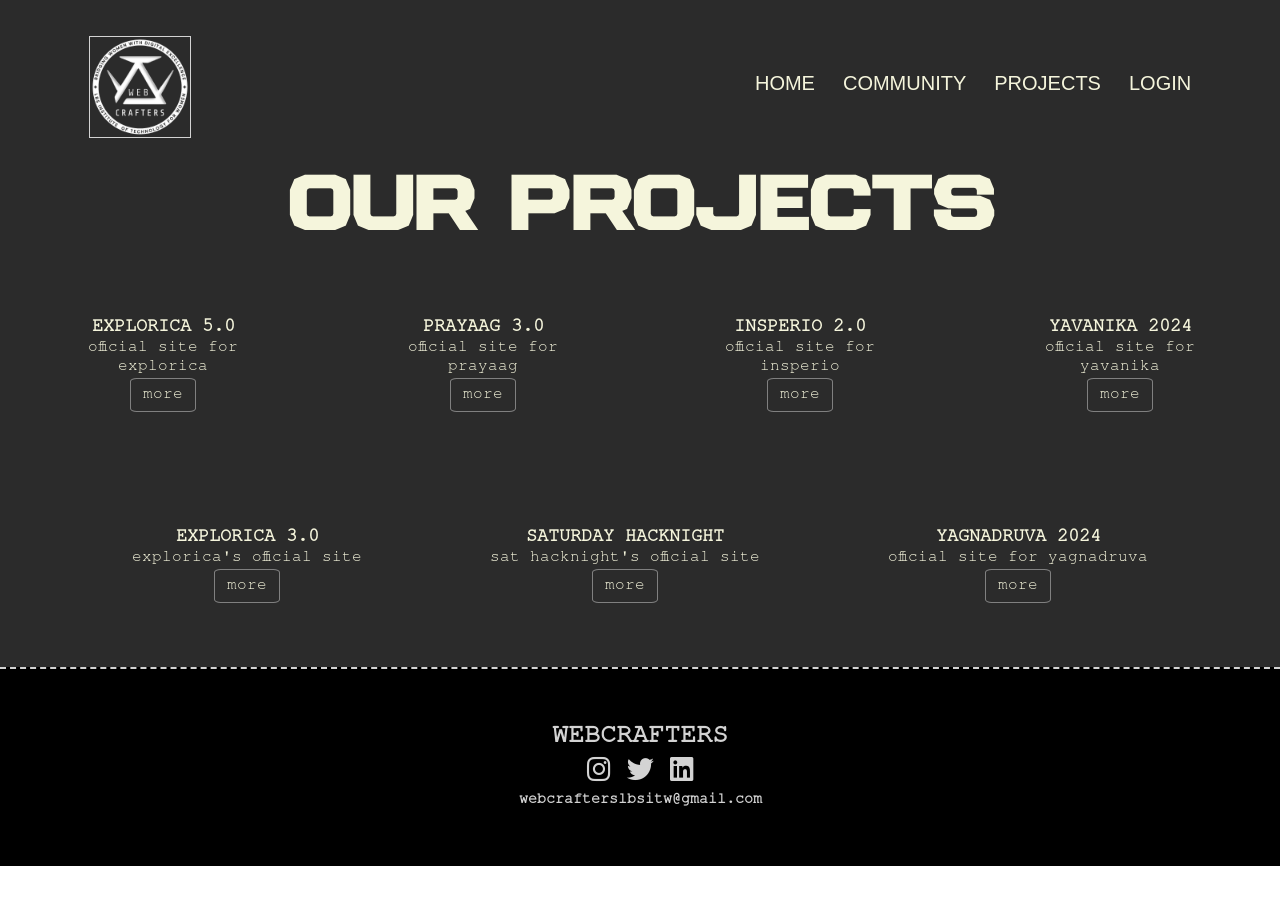
==== about.html @ 1ca44b3f "added files" ====
<!DOCTYPE html>
<html lang="en">
<head>
    <meta charset="UTF-8">
    <meta name="viewport" content="width=device-width, initial-scale=1.0">
    <title>projects</title>
    <link rel="stylesheet" href="style.css">
    <link rel="stylesheet" href="https://cdnjs.cloudflare.com/ajax/libs/font-awesome/6.5.1/css/all.min.css">
</head>
<body>
    <section class="sub-header">
        <nav>
            <a href="index.html"><img src="images/logo.png"></a>
            <div class="nav-links">
                <ul>
                    <li> <a href="index.html">HOME</a></li>
                    <li> <a href="team.html">COMMUNITY</a></li>
                    <li> <a href="about.html">PROJECTS</a></li>
                    <li> <a href="">LOGIN</a></li>
                </ul>
            </div>
        </nav>
        <h1>our projects</h1>
    </section>
    <section class="projects">
        <div class="row">

            <div class="pro-col">
                <h3>EXPLORICA 5.0</h3>
                <P>official site for explorica</P>
                <a href="explorica.html" class="button-more">more</a>
            </div>

            <div class="pro-col">
                <h3>PRAYAAG 3.0</h3>
                <P>official site for prayaag</P>
                <a href="prayaag.html" class="button-more">more</a>
            </div>

            <div class="pro-col">
                <h3>INSPERIO 2.0</h3>
                <P>official site for insperio</P>
                <a href="insperio.html" class="button-more">more</a>
            </div>

            <div class="pro-col">
                <h3>YAVANIKA 2024</h3>
                <P>official site for yavanika</P>
                <a href="" class="button-more">more</a>
            </div>
        </div>

        <div class="row2">

            <div class="pro-col">
                <h3>EXPLORICA 3.0</h3>
                <P>explorica's official site</P>
                <a href="" class="button-more">more</a>
            </div>

            <div class="pro-col">
                <h3>SATURDAY HACKNIGHT</h3>
                <P>sat hacknight's official site</P>
                <a href="" class="button-more">more</a>
            </div>

            <div class="pro-col">
                <h3>YAGNADRUVA 2024</h3>
                <P>official site for yagnadruva</P>
                <a href="" class="button-more">more</a>
            </div>
        </div>

    </section>
   <!--- <section class="footer">
        <svg class="waves" xmlns="http://www.w3.org/2000/svg" viewBox="0 0 1440 320"><path fill="black" fill-opacity="1" d="M0,128L60,138.7C120,149,240,171,360,165.3C480,160,600,128,720,133.3C840,139,960,181,1080,192C1200,203,1320,181,1380,170.7L1440,160L1440,320L1380,320C1320,320,1200,320,1080,320C960,320,840,320,720,320C600,320,480,320,360,320C240,320,120,320,60,320L0,320Z"></path></svg>
    </section>  --> 
    
    <section class="footer">
        <h4>WEBCRAFTERS</h4>
        <div class="icons">
    <a href=""><i class="fa-brands fa-instagram"></i></a>
    <a href=""><i class="fa-brands fa-twitter"></i></a>
    <a href=""><i class="fa-brands fa-linkedin"></i></a>
    <h5>webcrafterslbsitw@gmail.com</h5>
        </div>
    </section>
</body>
</html>
---- style.css ----
*{
    margin: 0;
    padding: 0;
}
.header{
    width: 100%;
    background-color: #2B2B2B;
}
nav{
    display: flex;
    padding: 2% 6%;
    justify-content: space-between;
    align-items: center;
}
nav img{
    width: 100px;
}
.nav-links{
    flex: 1;
    text-align: right;
}
.nav-links ul li{
    list-style: none;
    display: inline-block;
    padding: 8px 12px;
    position: relative;
}
.nav-links ul li a{

    font-family: "Dosis", sans-serif;
    font-optical-sizing: auto;
  font-weight: 500;
  font-style: normal;
    color: beige;
    text-decoration: none;
    font-size: 20px;
}
.text-box{
    width: 100vw;
    color: beige;
    text-align: center;
}
@font-face {
    font-family: custom;
    src: url(headertext/medium.otf);
}
@font-face {
    font-family: cus;
    src: url(nimbus/regularnimbus.otf);
}
.text-box h1{
    font-size: 180px;
    font-family: custom;
}

.text-box p{
    padding-top: 12%;
    font-size: 27px;
    font-family: cus;
    text-align: left;
    padding-left: 20%;
    font-weight: bold;   
}
.text-box h5{
    font-family: cus;
    font-size: 27px;
    text-align: left;
    padding-left: 20%;
    padding-top: 85%;
}
img{
    margin-left: 12%;
    margin-top: 10%;
    width: 109%;
    height: 60%;
    border: #D3D3D3 1px solid;
}
.container {
    display: grid;
    align-items: top;
    grid-template-columns: 2.5fr 2.2fr 60px;
    column-gap: 120px;
   }



/*--- .footer .waves{
    bottom: 0;
    width: 100%;
    left: 0;
}----*/
.footer{
    text-align: center;
    font-family: cus;
    font-size: 27px;
    padding: 55px 0 55px 0;
    background: black;
    border-top: 2px dashed #D3D3D3;
}
.icons a{
    color: #D3D3D3;
}
.footer h4{
    color: #D3D3D3;
}
.footer h5{
    color: #D3D3D3;
    font-size: 15px;
}

/*-------------------------------our projects-------------------------*/
.sub-header{
    background-color: #2B2B2B;
    width: 100%;
    color: beige;
}
.sub-header h1{
    text-align: center;
    font-family: custom;
    font-size: 500%;
}
.pro-col{
    padding-top: 5%;
    padding-bottom: 4%;
    margin-left: 6%;
    margin-right: 6%;
    text-align: center;
    color: beige;
    background-color: #2B2B2B;
}
.row{
    display: flex;
    justify-content: center;
    background-color: #2B2B2B;
    font-family: cus;
}
@media(max-width: 700px){
    .row{
        flex-direction: column;
    }
}
.button-more{
    display: inline-block;
    text-decoration: none;
    border: 1px solid gray;
    border-radius: 10%;
    color: beige;
    padding: 8px 12px 5px 12px;
    background: transparent;
    position: relative;
    cursor: pointer;
}
.button-more:hover{
    border: 1px solid rgb(80, 83, 90);
    background: rgb(80, 83, 90);
    transition: 1s;
}
.row2{
    display: flex;
    justify-content: center;
    background-color: #2B2B2B;
    font-family: cus;
}
.row2 .pro-col{
    padding-bottom: 5%;
    margin-left: 5%;
    margin-right: 5%;
    text-align: center;
    color: beige;
    background-color: #2B2B2B;
}
/*-------------------------community-----------------*/
.community-header{
    background-color: #2B2B2B;
    min-height: 80vh;
}
.community-header h1{
    font-family: custom;
    color: beige;
    text-align: center;
    font-size: 500%;
}
.team{
    align-items: center;
}
.team-content{
    width: 100%;
    max-width: 1350px;
    margin: 0 auto;
    display: grid;
    grid-template-columns: repeat(auto-fit, minmax(150px,auto));
    align-items: center;
    gap: 2rem;
    text-align: center;
    margin-top: 2rem;
    padding-bottom: 4.5%;
}
.team-content img{
    width: 100%;
    height: auto;
    margin-bottom: 8px;
}
.box h3{
    color: beige;
    font-family: cus;
    padding-left: 20%;
}
.box h5{
    color: beige;
    font-family: cus;
    padding-left: 20%;
}
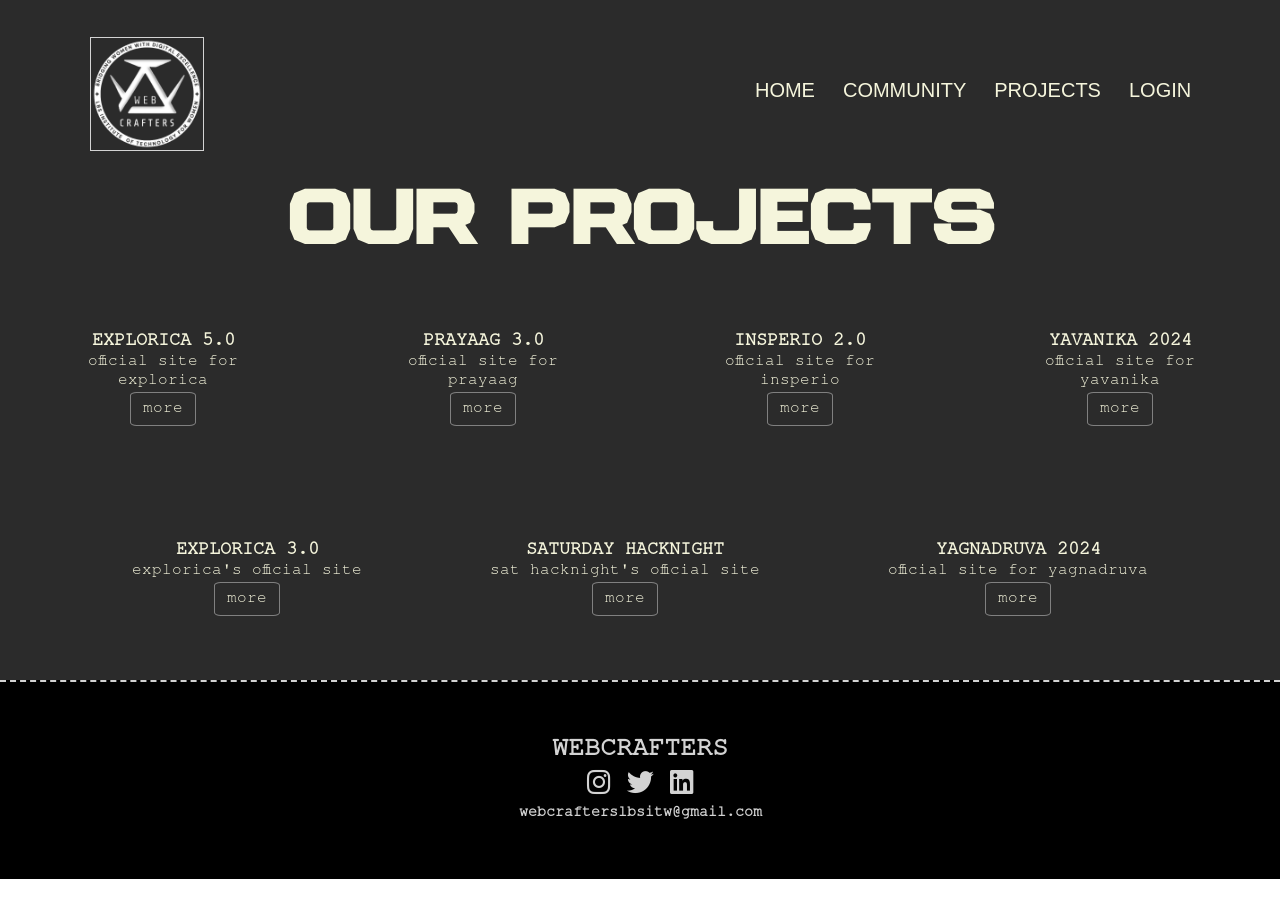
==== commit 448e4f5e: "fixed paddings" ====
--- a/about.html
+++ b/about.html
@@ -10,7 +10,7 @@
 <body>
     <section class="sub-header">
         <nav>
-            <a href="index.html"><img src="images/logo.png"></a>
+            <a href="index.html"><img class="logo" src="images/logo.png"></a>
             <div class="nav-links">
                 <ul>
                     <li> <a href="index.html">HOME</a></li>
@@ -28,25 +28,25 @@
             <div class="pro-col">
                 <h3>EXPLORICA 5.0</h3>
                 <P>official site for explorica</P>
-                <a href="explorica.html" class="button-more">more</a>
+                <a href="pros/explorica.html" class="button-more">more</a>
             </div>
 
             <div class="pro-col">
                 <h3>PRAYAAG 3.0</h3>
                 <P>official site for prayaag</P>
-                <a href="prayaag.html" class="button-more">more</a>
+                <a href="pros/prayaag.html" class="button-more">more</a>
             </div>
 
             <div class="pro-col">
                 <h3>INSPERIO 2.0</h3>
                 <P>official site for insperio</P>
-                <a href="insperio.html" class="button-more">more</a>
+                <a href="pros/insperio.html" class="button-more">more</a>
             </div>
 
             <div class="pro-col">
                 <h3>YAVANIKA 2024</h3>
                 <P>official site for yavanika</P>
-                <a href="" class="button-more">more</a>
+                <a href="pros/yavanika.html" class="button-more">more</a>
             </div>
         </div>
 
@@ -55,19 +55,19 @@
             <div class="pro-col">
                 <h3>EXPLORICA 3.0</h3>
                 <P>explorica's official site</P>
-                <a href="" class="button-more">more</a>
+                <a href="pros/explorica3.html" class="button-more">more</a>
             </div>
 
             <div class="pro-col">
                 <h3>SATURDAY HACKNIGHT</h3>
                 <P>sat hacknight's official site</P>
-                <a href="" class="button-more">more</a>
+                <a href="pros/shn.html" class="button-more">more</a>
             </div>
 
             <div class="pro-col">
                 <h3>YAGNADRUVA 2024</h3>
                 <P>official site for yagnadruva</P>
-                <a href="" class="button-more">more</a>
+                <a href="pros/yd.html" class="button-more">more</a>
             </div>
         </div>
 
--- a/style.css
+++ b/style.css
@@ -71,24 +71,22 @@
 img{
     margin-left: 12%;
     margin-top: 10%;
-    width: 109%;
-    height: 60%;
+    width: 106%;
+    height: 60rem;
     border: #D3D3D3 1px solid;
+}
+.logo {
+    height: 7rem;
+    width: 7rem;
 }
 .container {
     display: grid;
     align-items: top;
     grid-template-columns: 2.5fr 2.2fr 60px;
     column-gap: 120px;
+    padding-bottom: 10%;
    }
-
-
-
-/*--- .footer .waves{
-    bottom: 0;
-    width: 100%;
-    left: 0;
-}----*/
+/*------------------------footer-------------------------*/
 .footer{
     text-align: center;
     font-family: cus;
@@ -108,7 +106,7 @@
     font-size: 15px;
 }
 
-/*-------------------------------our projects-------------------------*/
+/*------------------------about.html-------------------------------*/
 .sub-header{
     background-color: #2B2B2B;
     width: 100%;
@@ -135,8 +133,13 @@
     font-family: cus;
 }
 @media(max-width: 700px){
-    .row{
+    .row2{
         flex-direction: column;
+    }
+    @media(max-width: 700px){
+        .row{
+            flex-direction: column;
+        }
     }
 }
 .button-more{
@@ -169,7 +172,7 @@
     color: beige;
     background-color: #2B2B2B;
 }
-/*-------------------------community-----------------*/
+/*---------------------------team.html----------------------------------*/
 .community-header{
     background-color: #2B2B2B;
     min-height: 80vh;
@@ -209,4 +212,16 @@
     color: beige;
     font-family: cus;
     padding-left: 20%;
-}+}
+/*----------------------pros---------------------*/
+.sub-heading{
+    background-color: #2B2B2B;
+    width: 100%;
+    color: beige;
+    min-height: 80vh;
+    }
+.sub-heading h1{
+    text-align: center;
+    font-family: custom;
+    font-size: 500%;
+}
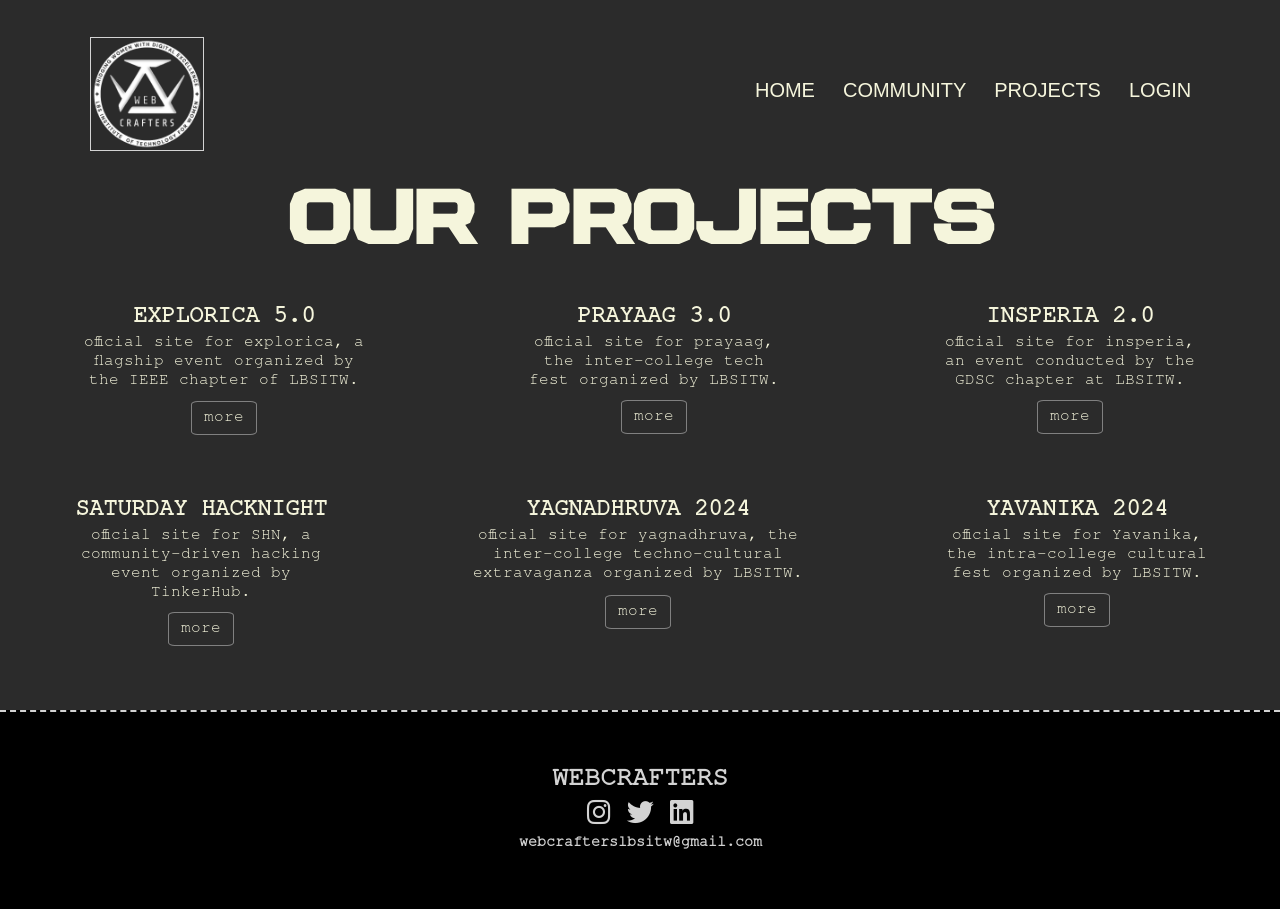
==== commit edb925f8: "added files" ====
--- a/about.html
+++ b/about.html
@@ -27,47 +27,42 @@
 
             <div class="pro-col">
                 <h3>EXPLORICA 5.0</h3>
-                <P>official site for explorica</P>
+                <P>official site for explorica, a flagship event organized by the IEEE chapter of LBSITW.</P>
                 <a href="pros/explorica.html" class="button-more">more</a>
             </div>
 
             <div class="pro-col">
                 <h3>PRAYAAG 3.0</h3>
-                <P>official site for prayaag</P>
+                <P>official site for prayaag, the inter-college tech fest organized by LBSITW.</P>
                 <a href="pros/prayaag.html" class="button-more">more</a>
             </div>
 
             <div class="pro-col">
-                <h3>INSPERIO 2.0</h3>
-                <P>official site for insperio</P>
+                <h3>INSPERIA 2.0</h3>
+                <P>official site for insperia, an event conducted by the GDSC chapter at LBSITW.</P>
                 <a href="pros/insperio.html" class="button-more">more</a>
             </div>
 
-            <div class="pro-col">
-                <h3>YAVANIKA 2024</h3>
-                <P>official site for yavanika</P>
-                <a href="pros/yavanika.html" class="button-more">more</a>
-            </div>
         </div>
 
         <div class="row2">
 
             <div class="pro-col">
-                <h3>EXPLORICA 3.0</h3>
-                <P>explorica's official site</P>
-                <a href="pros/explorica3.html" class="button-more">more</a>
-            </div>
-
-            <div class="pro-col">
                 <h3>SATURDAY HACKNIGHT</h3>
-                <P>sat hacknight's official site</P>
+                <P>official site for SHN, a community-driven hacking event organized by TinkerHub.</P>
                 <a href="pros/shn.html" class="button-more">more</a>
             </div>
 
             <div class="pro-col">
-                <h3>YAGNADRUVA 2024</h3>
-                <P>official site for yagnadruva</P>
+                <h3>YAGNADHRUVA 2024</h3>
+                <P>official site for yagnadhruva, the inter-college techno-cultural extravaganza organized by LBSITW.</P>
                 <a href="pros/yd.html" class="button-more">more</a>
+            </div>
+
+            <div class="pro-col">
+                <h3>YAVANIKA 2024</h3>
+                <P>official site for Yavanika, the intra-college cultural fest organized by LBSITW.</P>
+                <a href="pros/yavanika.html" class="button-more">more</a>
             </div>
         </div>
 
--- a/style.css
+++ b/style.css
@@ -84,7 +84,7 @@
     align-items: top;
     grid-template-columns: 2.5fr 2.2fr 60px;
     column-gap: 120px;
-    padding-bottom: 10%;
+    padding-bottom: 6%;
    }
 /*------------------------footer-------------------------*/
 .footer{
@@ -118,19 +118,28 @@
     font-size: 500%;
 }
 .pro-col{
-    padding-top: 5%;
-    padding-bottom: 4%;
+    padding-top: 3%;
+    padding-bottom: 2%;
     margin-left: 6%;
     margin-right: 6%;
     text-align: center;
     color: beige;
     background-color: #2B2B2B;
+}
+.pro-col a{
+    margin-top: 3%;
 }
 .row{
     display: flex;
     justify-content: center;
     background-color: #2B2B2B;
     font-family: cus;
+}
+.row h3{
+    font-size: x-large;
+}
+.row p{
+    font-size: medium;
 }
 @media(max-width: 700px){
     .row2{
@@ -172,6 +181,12 @@
     color: beige;
     background-color: #2B2B2B;
 }
+.row2 h3{
+    font-size: x-large;
+}
+.row2 p{
+    font-size: medium;
+}
 /*---------------------------team.html----------------------------------*/
 .community-header{
     background-color: #2B2B2B;
@@ -221,7 +236,47 @@
     min-height: 80vh;
     }
 .sub-heading h1{
+    padding-top: 5%;
     text-align: center;
     font-family: custom;
     font-size: 500%;
 }
+/*---------------------*/
+.texts h3{
+    padding-top: 4%;
+    font-size: 24px;
+    font-family: cus;
+    text-align: left;
+    padding-left: 5%;
+    padding-right: 5%;
+    font-weight: bold;
+    align-items: top;
+}
+.texts li {
+    font-size: 24px;
+    font-family: cus;
+    text-align: left;
+    padding-left: 5%;
+    font-weight: bolder;
+    align-items: top;
+    padding-top: 2%;
+}
+.texts ul{
+    font-size: 24px;
+    font-family: cus;
+    text-align: left;
+    padding-left: 8%;
+    padding-right: 5%;
+    padding-top: 12px;
+    align-items: top;
+    font-weight: lighter;
+}
+.texts p{
+    font-family: custom;
+    font-size: 20px;
+    text-align: right;
+    padding-right: 5%;
+    font-weight: bolder;
+    padding-bottom: 20px;
+}
+
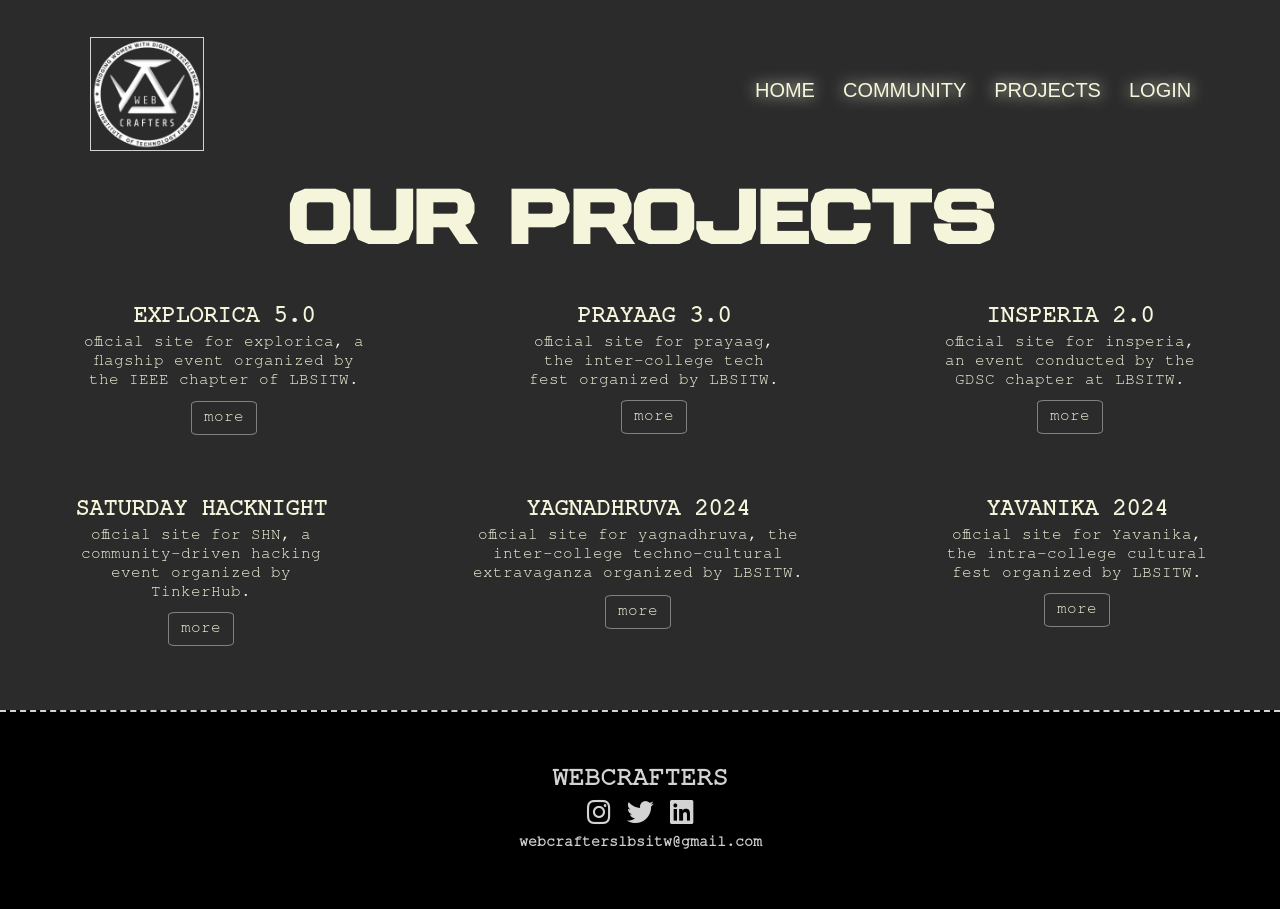
==== commit 4bb3debe: "changed resoln" ====
--- a/about.html
+++ b/about.html
@@ -10,7 +10,7 @@
 <body>
     <section class="sub-header">
         <nav>
-            <a href="index.html"><img class="logo" src="images/logo.png"></a>
+            <a href="index.html"><img class="logo" src="images/logo.webp"></a>
             <div class="nav-links">
                 <ul>
                     <li> <a href="index.html">HOME</a></li>
--- a/style.css
+++ b/style.css
@@ -35,6 +35,20 @@
     text-decoration: none;
     font-size: 20px;
 }
+.nav-links ul li {
+    height: 100%;
+    font-size: 20px;
+    position: relative;
+    align-items: center;
+    color: #fff;
+    text-shadow: 0 0 15px beige;
+    transition: all 300ms cubic-bezier(0.075, 0.82, 0.165, 1);
+  }
+.nav-links ul li:hover {
+    color: #111;
+    transform: scale(1.2);
+    text-shadow: none;
+  }
 .text-box{
     width: 100vw;
     color: beige;
@@ -279,4 +293,9 @@
     font-weight: bolder;
     padding-bottom: 20px;
 }
+.dummy-column{
+    float: left;
+    padding-left: 60px;
+    padding-right: 60px;
+}
 
